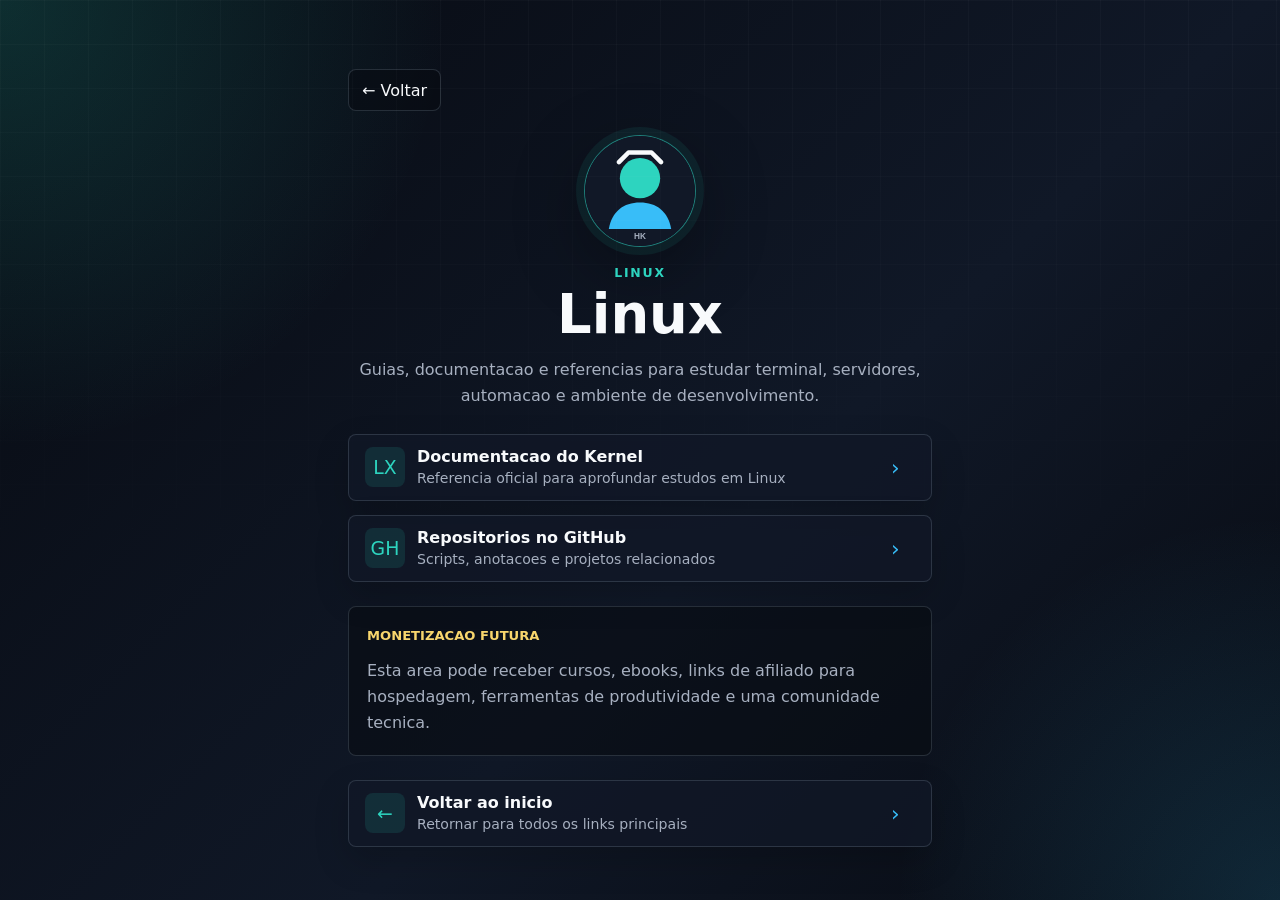
==== pages/linux.html @ 7f5ca122 "First commit" ====
<!DOCTYPE html>
<html lang="pt-BR">
  <head>
    <meta charset="UTF-8" />
    <meta name="viewport" content="width=device-width, initial-scale=1.0" />
    <meta
      name="description"
      content="Pagina de links sobre Linux no Link Hub de Haynan Kerlin."
    />
    <title>Linux | Haynan Kerlin</title>
    <link rel="icon" href="../assets/img/avatar-placeholder.svg" type="image/svg+xml" />
    <link rel="stylesheet" href="../assets/css/style.css" />
  </head>
  <body data-page="linux">
    <main class="shell">
      <a class="back-link" href="../index.html" data-back-home>← Voltar</a>

      <section class="profile" aria-labelledby="page-title">
        <img
          class="avatar"
          src="../assets/img/avatar-placeholder.svg"
          alt="Avatar de Haynan Kerlin"
          width="112"
          height="112"
        />
        <p class="eyebrow">Linux</p>
        <h1 id="page-title">Linux</h1>
        <p class="page-description">
          Guias, documentacao e referencias para estudar terminal, servidores,
          automacao e ambiente de desenvolvimento.
        </p>
      </section>

      <nav class="link-list" data-links aria-label="Links sobre Linux"></nav>

      <section class="page-panel">
        <span class="small-label">Monetizacao futura</span>
        <p class="page-description">
          Esta area pode receber cursos, ebooks, links de afiliado para hospedagem,
          ferramentas de produtividade e uma comunidade tecnica.
        </p>
      </section>

      <div class="footer-actions">
        <a class="link-button" href="../index.html" data-back-home>
          <span class="link-icon" aria-hidden="true">←</span>
          <span class="link-content">
            <span class="link-title">Voltar ao inicio</span>
            <span class="link-description">Retornar para todos os links principais</span>
          </span>
          <span class="link-arrow" aria-hidden="true">›</span>
        </a>
      </div>
    </main>

    <script src="../assets/js/links.js"></script>
    <script src="../assets/js/analytics.js"></script>
    <script src="../assets/js/app.js"></script>
  </body>
</html>
---- assets/css/style.css ----
:root {
  color-scheme: dark;
  --bg: #080b12;
  --bg-soft: #111827;
  --surface: rgba(17, 24, 39, 0.78);
  --surface-strong: rgba(27, 36, 56, 0.92);
  --line: rgba(148, 163, 184, 0.22);
  --text: #f8fafc;
  --muted: #a7b0c0;
  --accent: #2dd4bf;
  --accent-strong: #38bdf8;
  --warning: #f8d66d;
  --shadow: 0 20px 70px rgba(0, 0, 0, 0.38);
  --radius: 8px;
  font-family: Inter, ui-sans-serif, system-ui, -apple-system, BlinkMacSystemFont, "Segoe UI",
    sans-serif;
}

* {
  box-sizing: border-box;
}

body {
  min-height: 100vh;
  margin: 0;
  color: var(--text);
  background:
    radial-gradient(circle at top left, rgba(45, 212, 191, 0.18), transparent 28rem),
    radial-gradient(circle at bottom right, rgba(56, 189, 248, 0.16), transparent 24rem),
    linear-gradient(135deg, #070a11 0%, #101827 58%, #080b12 100%);
}

body::before {
  position: fixed;
  inset: 0;
  pointer-events: none;
  content: "";
  background-image:
    linear-gradient(rgba(255, 255, 255, 0.035) 1px, transparent 1px),
    linear-gradient(90deg, rgba(255, 255, 255, 0.035) 1px, transparent 1px);
  background-size: 44px 44px;
  mask-image: linear-gradient(to bottom, rgba(0, 0, 0, 0.7), transparent 74%);
}

a,
button {
  font: inherit;
}

.shell {
  width: min(100%, 620px);
  min-height: 100vh;
  margin: 0 auto;
  padding: 40px 18px 28px;
  display: flex;
  flex-direction: column;
  justify-content: center;
  gap: 24px;
}

.profile {
  text-align: center;
}

.back-link {
  width: fit-content;
  min-height: 42px;
  display: inline-flex;
  align-items: center;
  gap: 8px;
  padding: 9px 13px;
  color: var(--text);
  text-decoration: none;
  background: rgba(8, 11, 18, 0.58);
  border: 1px solid var(--line);
  border-radius: var(--radius);
  transition: transform 160ms ease, border-color 160ms ease, background 160ms ease;
}

.back-link:hover,
.back-link:focus-visible {
  transform: translateY(-1px);
  border-color: rgba(45, 212, 191, 0.58);
  background: var(--surface);
}

.back-link:focus-visible {
  outline: 3px solid rgba(56, 189, 248, 0.32);
  outline-offset: 3px;
}

.avatar {
  display: block;
  width: 112px;
  height: 112px;
  margin: 0 auto 18px;
  border: 1px solid rgba(45, 212, 191, 0.55);
  border-radius: 50%;
  background: var(--surface);
  box-shadow: 0 0 0 8px rgba(45, 212, 191, 0.08), var(--shadow);
}

.eyebrow {
  margin: 0 0 8px;
  color: var(--accent);
  font-size: 0.78rem;
  font-weight: 800;
  letter-spacing: 0.14em;
  text-transform: uppercase;
}

h1,
h2 {
  margin: 0;
  letter-spacing: 0;
}

h1 {
  font-size: clamp(2.1rem, 10vw, 3.4rem);
  line-height: 1;
}

h2 {
  font-size: 1rem;
}

.subtitle,
.page-description,
.note p {
  color: var(--muted);
  line-height: 1.65;
}

.subtitle {
  margin: 14px auto 0;
  max-width: 36rem;
}

.link-list {
  display: grid;
  gap: 12px;
}

.link-button {
  position: relative;
  display: grid;
  grid-template-columns: 40px 1fr 24px;
  align-items: center;
  min-height: 64px;
  padding: 12px 16px;
  color: var(--text);
  text-decoration: none;
  background: var(--surface);
  border: 1px solid var(--line);
  border-radius: var(--radius);
  box-shadow: 0 14px 34px rgba(0, 0, 0, 0.18);
  overflow: hidden;
  transition: transform 160ms ease, border-color 160ms ease, background 160ms ease,
    box-shadow 160ms ease;
}

.link-button::before {
  position: absolute;
  inset: 0;
  content: "";
  background: linear-gradient(90deg, rgba(45, 212, 191, 0.18), rgba(56, 189, 248, 0.08));
  opacity: 0;
  transition: opacity 160ms ease;
}

.link-button:hover,
.link-button:focus-visible {
  transform: translateY(-2px);
  border-color: rgba(45, 212, 191, 0.58);
  background: var(--surface-strong);
  box-shadow: 0 18px 44px rgba(0, 0, 0, 0.28);
}

.link-button:hover::before,
.link-button:focus-visible::before {
  opacity: 1;
}

.link-button:active {
  transform: translateY(0) scale(0.99);
}

.link-button:focus-visible {
  outline: 3px solid rgba(56, 189, 248, 0.32);
  outline-offset: 3px;
}

.link-icon,
.link-content,
.link-arrow {
  position: relative;
}

.link-icon {
  width: 40px;
  height: 40px;
  display: grid;
  place-items: center;
  border-radius: 8px;
  background: rgba(45, 212, 191, 0.12);
  color: var(--accent);
  font-size: 1.18rem;
}

.link-content {
  min-width: 0;
  padding: 0 12px;
}

.link-title {
  display: block;
  font-weight: 800;
}

.link-description {
  display: block;
  margin-top: 3px;
  color: var(--muted);
  font-size: 0.88rem;
  line-height: 1.35;
}

.link-arrow {
  color: var(--accent-strong);
  font-size: 1.35rem;
}

.note,
.page-panel {
  padding: 18px;
  background: rgba(8, 11, 18, 0.55);
  border: 1px solid var(--line);
  border-radius: var(--radius);
}

.note p {
  margin: 8px 0 0;
  font-size: 0.94rem;
}

.page-description {
  margin: 14px auto 0;
  max-width: 42rem;
}

.footer-actions {
  display: grid;
  gap: 12px;
}

.small-label {
  color: var(--warning);
  font-size: 0.82rem;
  font-weight: 700;
  text-transform: uppercase;
}

@media (min-width: 720px) {
  .shell {
    padding-block: 56px 40px;
  }

  .link-list {
    gap: 14px;
  }
}
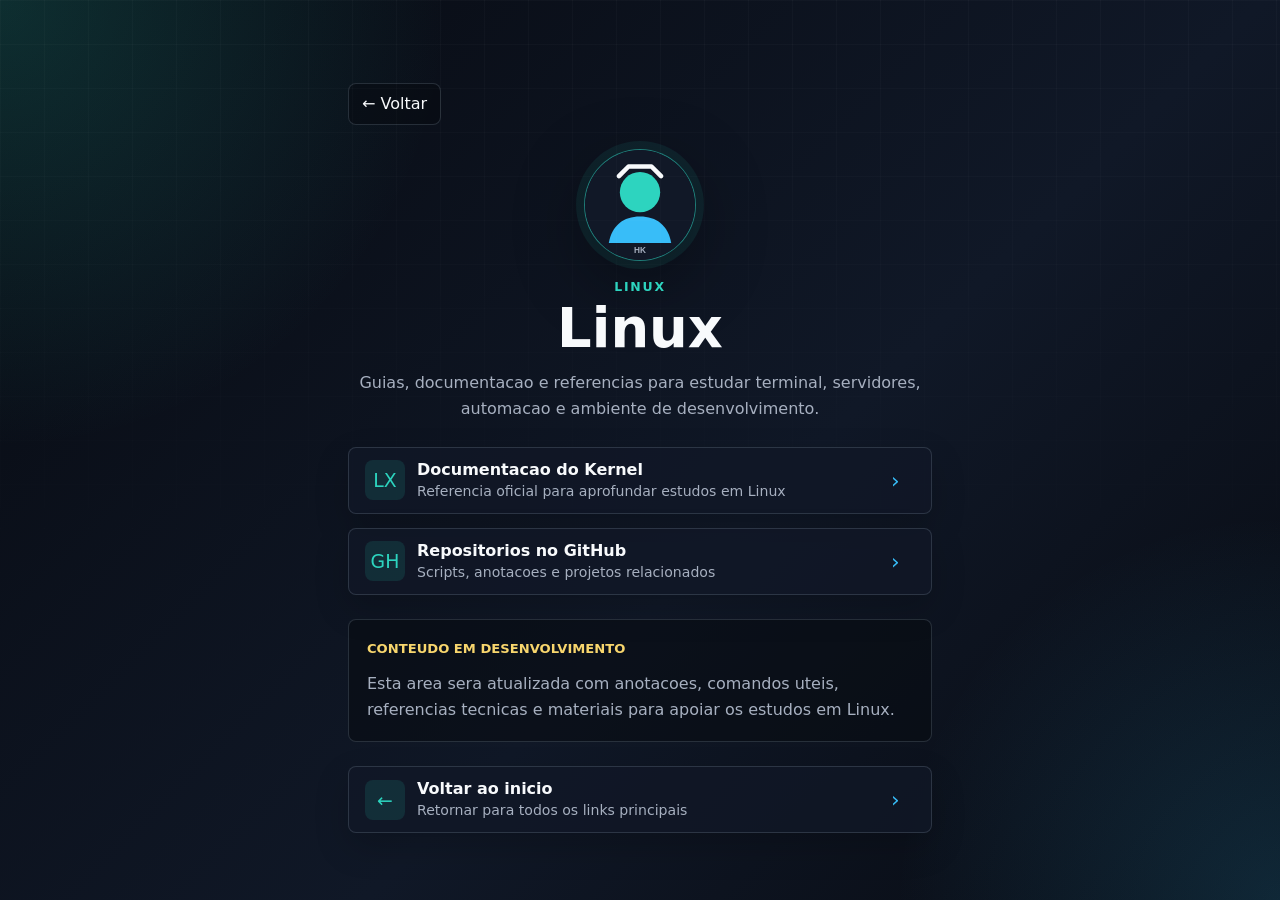
==== commit 23e3c139: "Atualização das informações" ====
--- a/pages/linux.html
+++ b/pages/linux.html
@@ -34,10 +34,10 @@
       <nav class="link-list" data-links aria-label="Links sobre Linux"></nav>
 
       <section class="page-panel">
-        <span class="small-label">Monetizacao futura</span>
+        <span class="small-label">Conteudo em desenvolvimento</span>
         <p class="page-description">
-          Esta area pode receber cursos, ebooks, links de afiliado para hospedagem,
-          ferramentas de produtividade e uma comunidade tecnica.
+          Esta area sera atualizada com anotacoes, comandos uteis, referencias
+          tecnicas e materiais para apoiar os estudos em Linux.
         </p>
       </section>
 
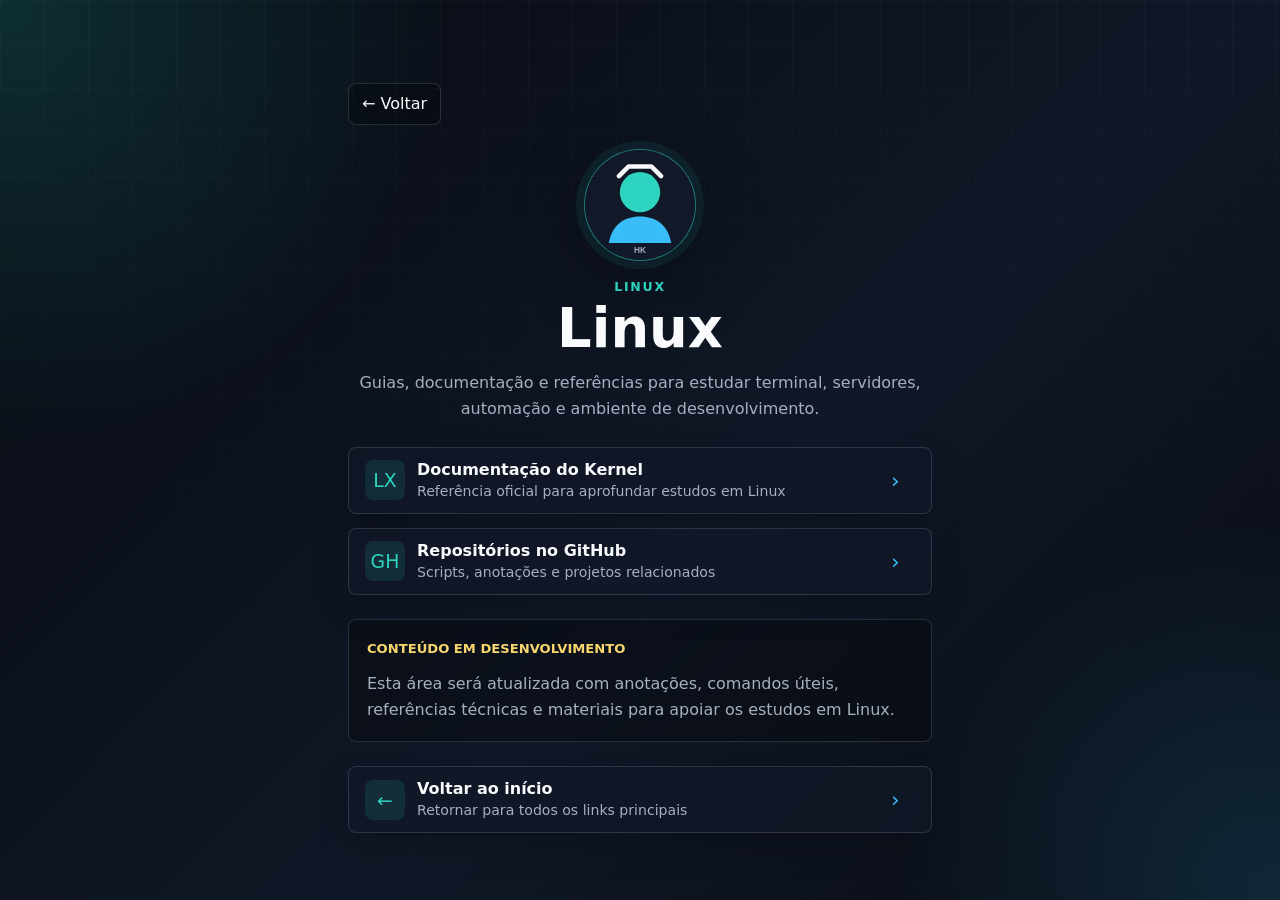
==== commit 0bc275b7: "Acentos" ====
--- a/pages/linux.html
+++ b/pages/linux.html
@@ -5,11 +5,11 @@
     <meta name="viewport" content="width=device-width, initial-scale=1.0" />
     <meta
       name="description"
-      content="Pagina de links sobre Linux no Link Hub de Haynan Kerlin."
+      content="Página de links sobre Linux no Link Hub de Haynan Kerlin."
     />
     <title>Linux | Haynan Kerlin</title>
     <link rel="icon" href="../assets/img/avatar-placeholder.svg" type="image/svg+xml" />
-    <link rel="stylesheet" href="../assets/css/style.css" />
+    <link rel="stylesheet" href="../assets/css/style.css?v=2" />
   </head>
   <body data-page="linux">
     <main class="shell">
@@ -26,18 +26,18 @@
         <p class="eyebrow">Linux</p>
         <h1 id="page-title">Linux</h1>
         <p class="page-description">
-          Guias, documentacao e referencias para estudar terminal, servidores,
-          automacao e ambiente de desenvolvimento.
+          Guias, documentação e referências para estudar terminal, servidores,
+          automação e ambiente de desenvolvimento.
         </p>
       </section>
 
       <nav class="link-list" data-links aria-label="Links sobre Linux"></nav>
 
       <section class="page-panel">
-        <span class="small-label">Conteudo em desenvolvimento</span>
+        <span class="small-label">Conteúdo em desenvolvimento</span>
         <p class="page-description">
-          Esta area sera atualizada com anotacoes, comandos uteis, referencias
-          tecnicas e materiais para apoiar os estudos em Linux.
+          Esta área será atualizada com anotações, comandos úteis, referências
+          técnicas e materiais para apoiar os estudos em Linux.
         </p>
       </section>
 
@@ -45,7 +45,7 @@
         <a class="link-button" href="../index.html" data-back-home>
           <span class="link-icon" aria-hidden="true">←</span>
           <span class="link-content">
-            <span class="link-title">Voltar ao inicio</span>
+            <span class="link-title">Voltar ao início</span>
             <span class="link-description">Retornar para todos os links principais</span>
           </span>
           <span class="link-arrow" aria-hidden="true">›</span>
@@ -53,8 +53,8 @@
       </div>
     </main>
 
-    <script src="../assets/js/links.js"></script>
-    <script src="../assets/js/analytics.js"></script>
-    <script src="../assets/js/app.js"></script>
+    <script src="../assets/js/links.js?v=2" defer></script>
+    <script src="../assets/js/analytics.js?v=2" defer></script>
+    <script src="../assets/js/app.js?v=2" defer></script>
   </body>
 </html>
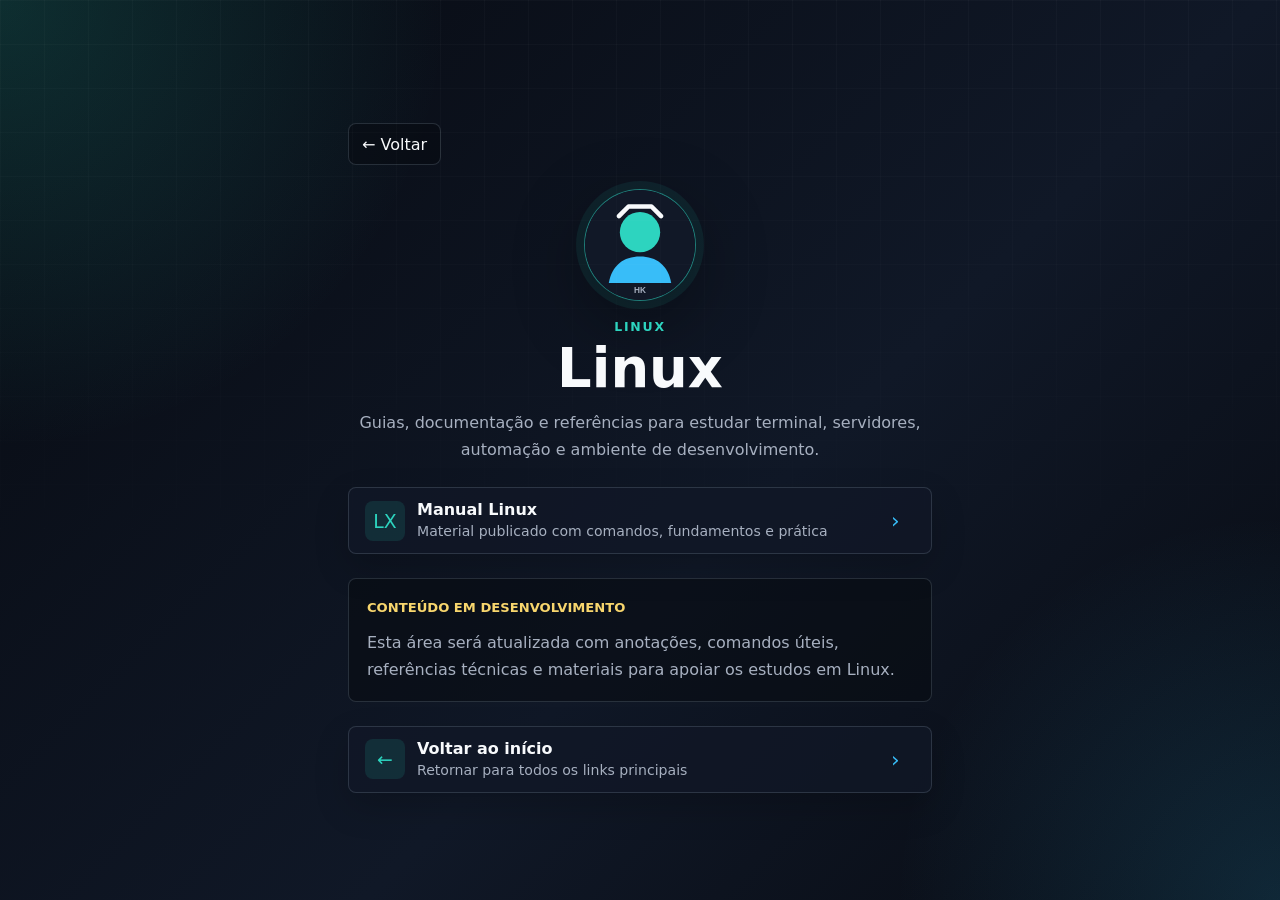
==== commit dc1eea12: "Novas Funcionalidades" ====
--- a/pages/linux.html
+++ b/pages/linux.html
@@ -9,7 +9,7 @@
     />
     <title>Linux | Haynan Kerlin</title>
     <link rel="icon" href="../assets/img/avatar-placeholder.svg" type="image/svg+xml" />
-    <link rel="stylesheet" href="../assets/css/style.css?v=2" />
+    <link rel="stylesheet" href="../assets/css/style.css?v=4" />
   </head>
   <body data-page="linux">
     <main class="shell">
@@ -53,8 +53,8 @@
       </div>
     </main>
 
-    <script src="../assets/js/links.js?v=2" defer></script>
-    <script src="../assets/js/analytics.js?v=2" defer></script>
-    <script src="../assets/js/app.js?v=2" defer></script>
+    <script src="../assets/js/links.js?v=4" defer></script>
+    <script src="../assets/js/analytics.js?v=4" defer></script>
+    <script src="../assets/js/app.js?v=4" defer></script>
   </body>
 </html>
